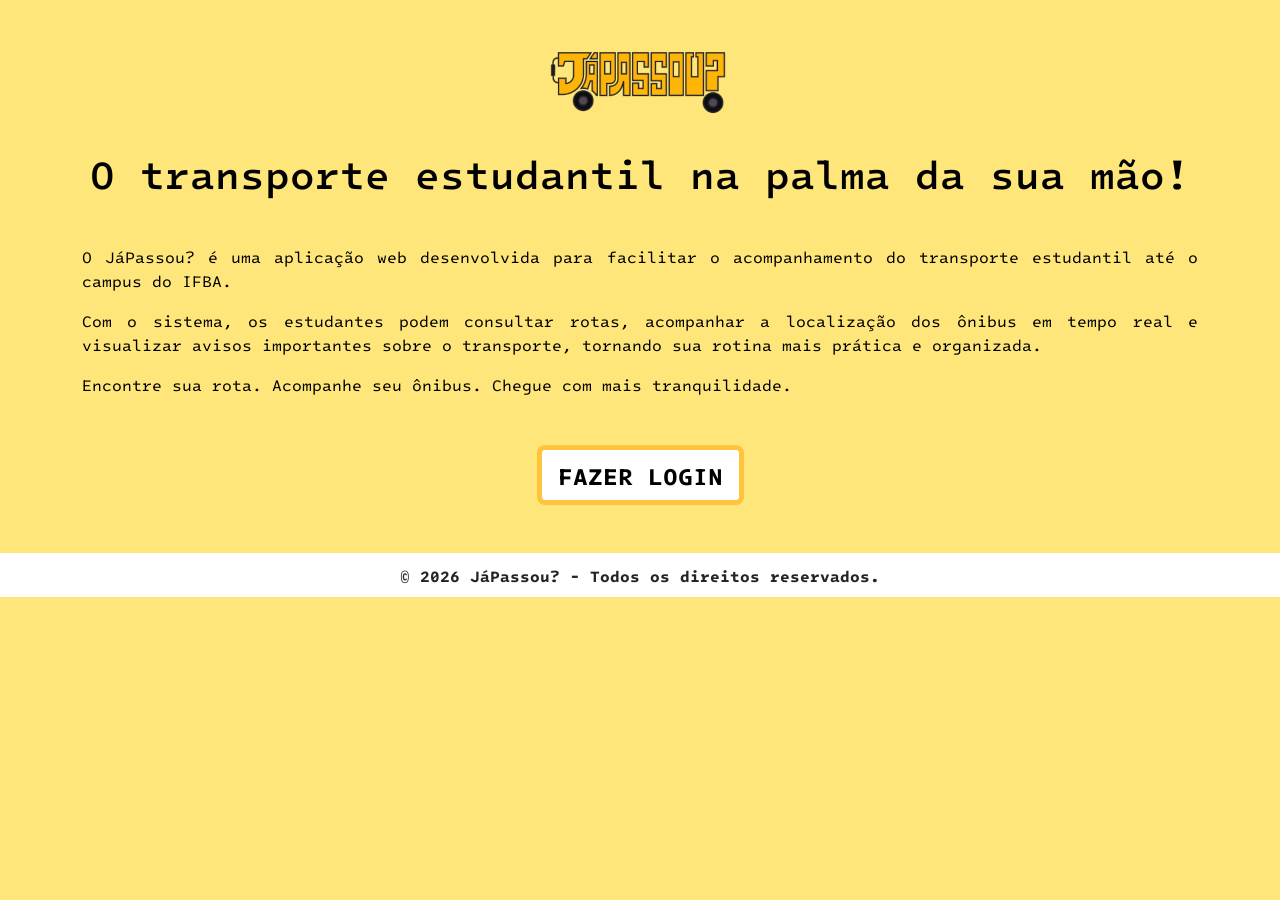
==== index.html @ 5109d37e "feat: cria a pagina  inicial e o arquivo css base da maioria das futuras paginas" ====
<!DOCTYPE html>
<html lang="pt-br">

<head>
    <meta charset="UTF-8">
    <meta name="viewport" content="width=device-width, initial-scale=1.0">
    <title>Já passou?</title>

    <link href="https://cdn.jsdelivr.net/npm/bootstrap@5.3.8/dist/css/bootstrap.min.css" rel="stylesheet"
        integrity="sha384-sRIl4kxILFvY47J16cr9ZwB07vP4J8+LH7qKQnuqkuIAvNWLzeN8tE5YBujZqJLB" crossorigin="anonymous">
    <link rel="stylesheet" href="assets/css/global.css">

</head>

<body>


    <header>
        <nav class="nav navbar py-3">
            <div class="container justify-content-center">
                <img src="assets/images/logo-cor-pequena.png" class="img-fluid" alt="Logo onibus já passou?">
            </div>
        </nav>
    </header>

    <main>
        <!--Textinho em cima explicando o titulo-->

        <div class="container">
            <h1 class="text-center mb-5">O transporte estudantil na palma da sua mão!</h1>

            <p>
                O JáPassou? é uma aplicação web desenvolvida para facilitar o acompanhamento do transporte estudantil
                até o
                campus do IFBA.
            </p>
            <!--detalhes mais detalhados-->
            <article>
                <p>
                    Com o sistema, os estudantes podem consultar rotas, acompanhar a localização dos ônibus em tempo
                    real e
                    visualizar avisos importantes sobre o transporte, tornando sua rotina mais prática e organizada.
                </p>

                <p>
                    Encontre sua rota. Acompanhe seu ônibus. Chegue com mais tranquilidade.
                </p>

                <div class="container d-flex justify-content-center mt-5">
                    <a class="btn btn-primary btn-lg botaoLogin" href="Login.html">FAZER LOGIN</a>
                </div>

            </article>
        </div>
    </main>


    <footer class=" text-dark text-center py-2 mt-5">
        <div class="container-fluid">
            <small>&copy; 2026 JáPassou? - Todos os direitos reservados.</small>
        </div>
    </footer>


    <script src="https://cdn.jsdelivr.net/npm/bootstrap@5.3.8/dist/js/bootstrap.bundle.min.js"
        integrity="sha384-FKyoEForCGlyvwx9Hj09JcYn3nv7wiPVlz7YYwJrWVcXK/BmnVDxM+D2scQbITxI"
        crossorigin="anonymous"></script>
</body>

</html>
---- assets/css/global.css ----
@import url('https://fonts.googleapis.com/css2?family=Intel+One+Mono:ital,wght@0,300..700;1,300..700&display=swap');


/*paleta de cores*/
:root {
    --azul: #4C8ED9;
    --amarelo-claro: #FFE67A;
    --amarelo: #FFC43B;
    --verde: #26B72F;
    --vermelho: #8A2203;
}



body {
    background-color: var(--amarelo-claro) !important;
    min-height: 100vh;
    display: flex;
    flex-direction: column;
    margin: 0;
    width: 100%;
}

h1 {
    color: black;
    font-family: "Intel One Mono", monospace;
}

p {
    text-align: justify;
    color: black;
    font-family: "Intel One Mono", monospace;
    font-optical-sizing: auto;
    font-style: normal;
}

nav {
    background-color: var(--amarelo-claro) !important;
}



.botaoLogin{
    background-color: #ffff !important;
    min-width: 200px;
    height: 60px;
    border-color: var(--amarelo);
    border-width: 5px;
    /*nao consegui fazer o border radius ficar bom*/


    /* fonte*/
    font-family: "Intel One Mono", monospace;
    font-weight: 700;
    font-size: x-large;
    color: black;
}

.botaoLogin:hover{
    color: black;
    background-color: var(--azul) !important;
}

footer {
    background-color: white !important;
    color: black;
    font-family: "Intel One Mono", monospace;
    font-weight: 700;
    font-size: large;
    width: 100%;
    margin-top: auto;
    text-align: center;
}
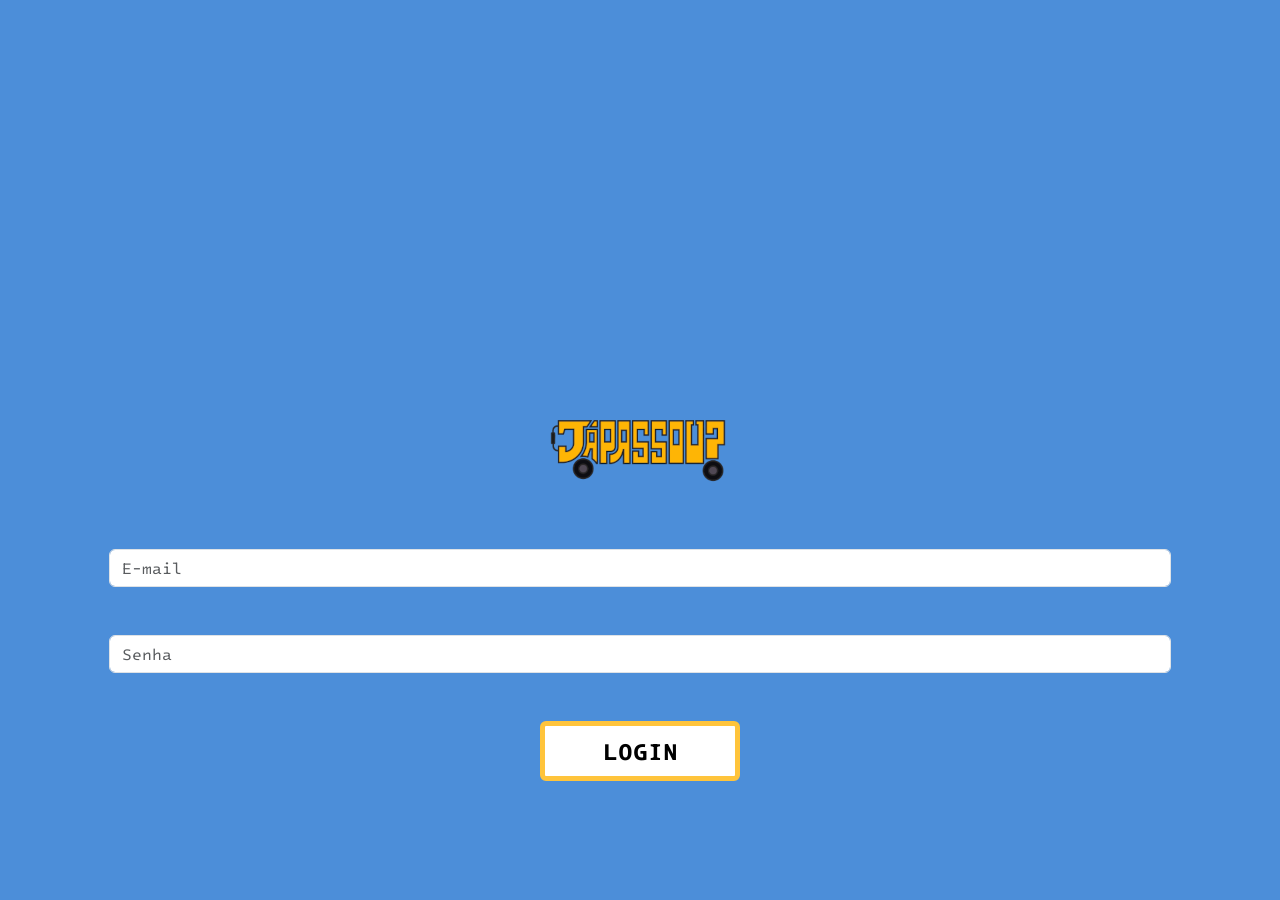
==== commit cd23e5c8: "Remove o antigo index e transforma o login no novo index" ====
--- a/index.html
+++ b/index.html
@@ -1,66 +1,49 @@
 <!DOCTYPE html>
-<html lang="pt-br">
+<html lang="en">
 
 <head>
     <meta charset="UTF-8">
     <meta name="viewport" content="width=device-width, initial-scale=1.0">
-    <title>Já passou?</title>
-
+    <title>Login</title>
     <link href="https://cdn.jsdelivr.net/npm/bootstrap@5.3.8/dist/css/bootstrap.min.css" rel="stylesheet"
         integrity="sha384-sRIl4kxILFvY47J16cr9ZwB07vP4J8+LH7qKQnuqkuIAvNWLzeN8tE5YBujZqJLB" crossorigin="anonymous">
-    <link rel="stylesheet" href="assets/css/global.css">
-
+    <link rel="stylesheet" href="assets/css/login.css">
 </head>
 
-<body>
-
+<body class="login">
 
     <header>
-        <nav class="nav navbar py-3">
-            <div class="container justify-content-center">
-                <img src="assets/images/logo-cor-pequena.png" class="img-fluid" alt="Logo onibus já passou?">
-            </div>
-        </nav>
+
     </header>
 
     <main>
-        <!--Textinho em cima explicando o titulo-->
+        <div class="d-flex justify-content-center align-items-center logo mb-5">
+            <img src="assets/images/logo-cor-pequena.png" class="img-fluid" alt="Logo onibus já passou?">
+        </div>
 
-        <div class="container">
-            <h1 class="text-center mb-5">O transporte estudantil na palma da sua mão!</h1>
+        <form action="usuarioAluno.html">
+            <div class="row justify-content-center">
+                <div class="mb-5 col-10">
+                    <input type="email" class="form-control" id="e-mail" placeholder="E-mail" required>
+                </div>
+            </div>
+            <div class="row justify-content-center">
+                <div class="mb-5 col-10">
+                    <input type="password" class="form-control" id="senha" placeholder="Senha" required>
+                </div>
+            </div>
 
-            <p>
-                O JáPassou? é uma aplicação web desenvolvida para facilitar o acompanhamento do transporte estudantil
-                até o
-                campus do IFBA.
-            </p>
-            <!--detalhes mais detalhados-->
-            <article>
-                <p>
-                    Com o sistema, os estudantes podem consultar rotas, acompanhar a localização dos ônibus em tempo
-                    real e
-                    visualizar avisos importantes sobre o transporte, tornando sua rotina mais prática e organizada.
-                </p>
+            <div class="container d-flex justify-content-center">
+                <button type="submit" class="btn btn-primary botaoLogin">LOGIN</button>
+            </div>
 
-                <p>
-                    Encontre sua rota. Acompanhe seu ônibus. Chegue com mais tranquilidade.
-                </p>
+        </form>
 
-                <div class="container d-flex justify-content-center mt-5">
-                    <a class="btn btn-primary btn-lg botaoLogin" href="Login.html">FAZER LOGIN</a>
-                </div>
-
-            </article>
-        </div>
     </main>
 
+    <footer>
 
-    <footer class=" text-dark text-center py-2 mt-5">
-        <div class="container-fluid">
-            <small>&copy; 2026 JáPassou? - Todos os direitos reservados.</small>
-        </div>
     </footer>
-
 
     <script src="https://cdn.jsdelivr.net/npm/bootstrap@5.3.8/dist/js/bootstrap.bundle.min.js"
         integrity="sha384-FKyoEForCGlyvwx9Hj09JcYn3nv7wiPVlz7YYwJrWVcXK/BmnVDxM+D2scQbITxI"
--- a/assets/css/login.css
+++ b/assets/css/login.css
@@ -0,0 +1,45 @@
+@import url('https://fonts.googleapis.com/css2?family=Intel+One+Mono:ital,wght@0,300..700;1,300..700&display=swap');
+
+:root{
+    --azul: #4C8ED9;
+    --amarelo: #FFC43B;
+}
+
+.login{
+    background-color: var(--azul) !important;
+}
+
+.logo{
+    margin-top: 30%;
+}
+input{
+    font-family: "Intel One Mono", monospace;
+}
+
+.form-control{
+    /*nao consegui fazer o border radius ficar bom*/
+}
+
+a{
+    color: black;
+}
+
+.botaoLogin{
+    background-color: #ffff !important;
+    min-width: 200px;
+    height: 60px;
+    border-color: var(--amarelo);
+    border-width: 5px;
+    /*nao consegui fazer o border radius ficar bom*/
+
+
+    /* fonte*/
+    font-family: "Intel One Mono", monospace;
+    font-weight: 700;
+    font-size: x-large;
+    color: black;
+}
+
+.botaoLogin:hover{
+    color: black;
+}
